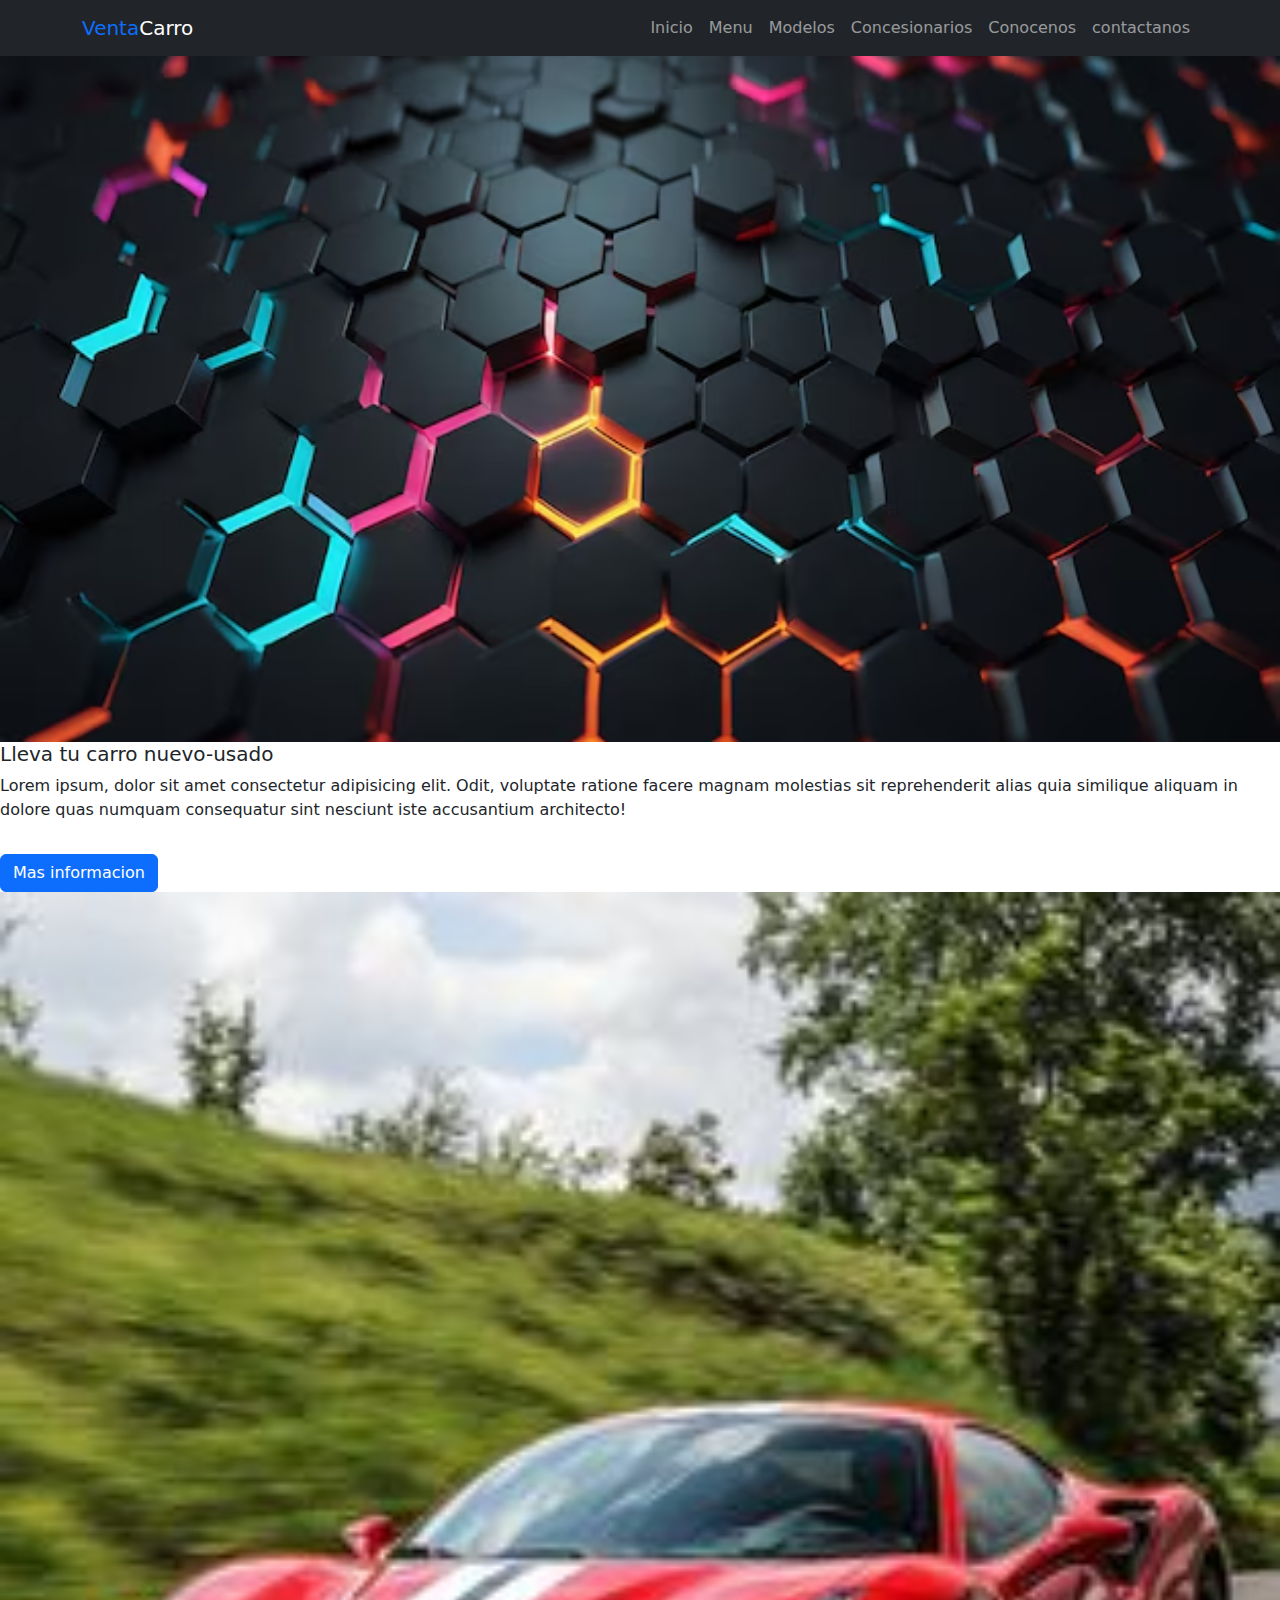
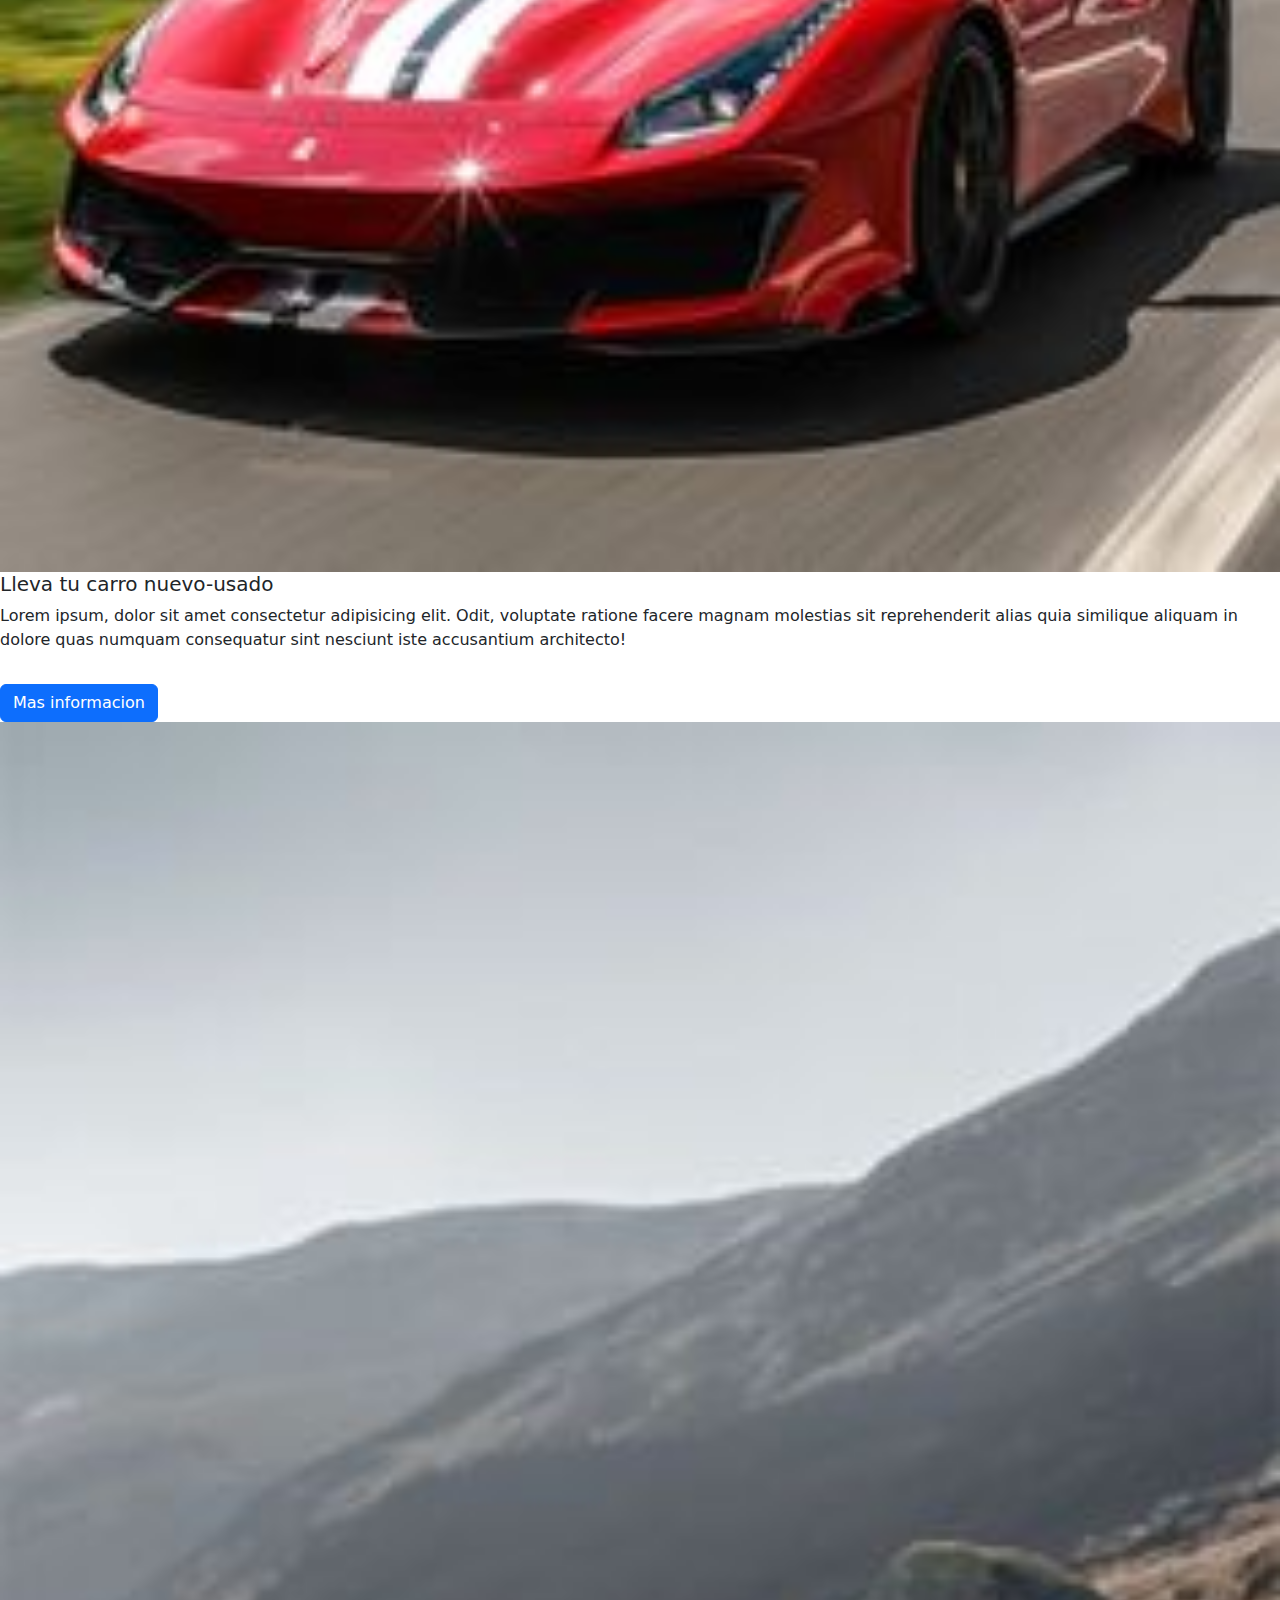
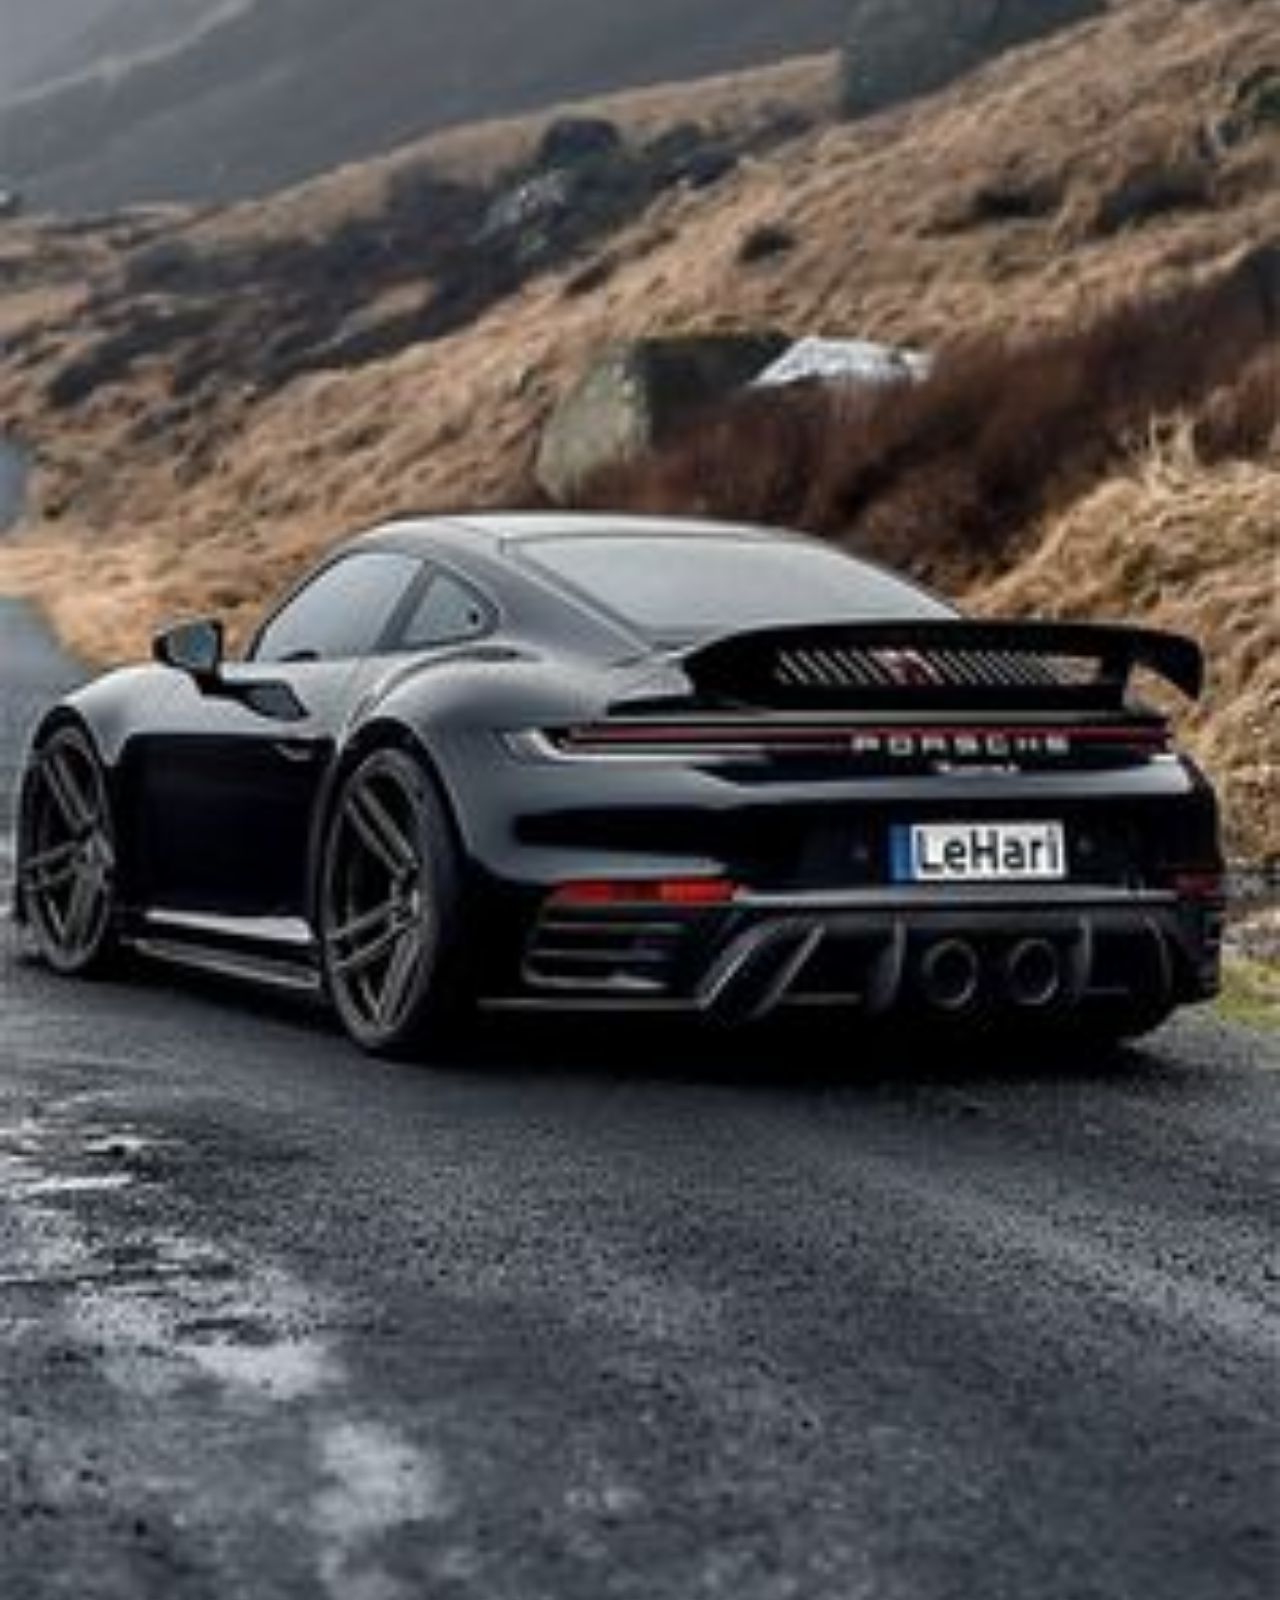
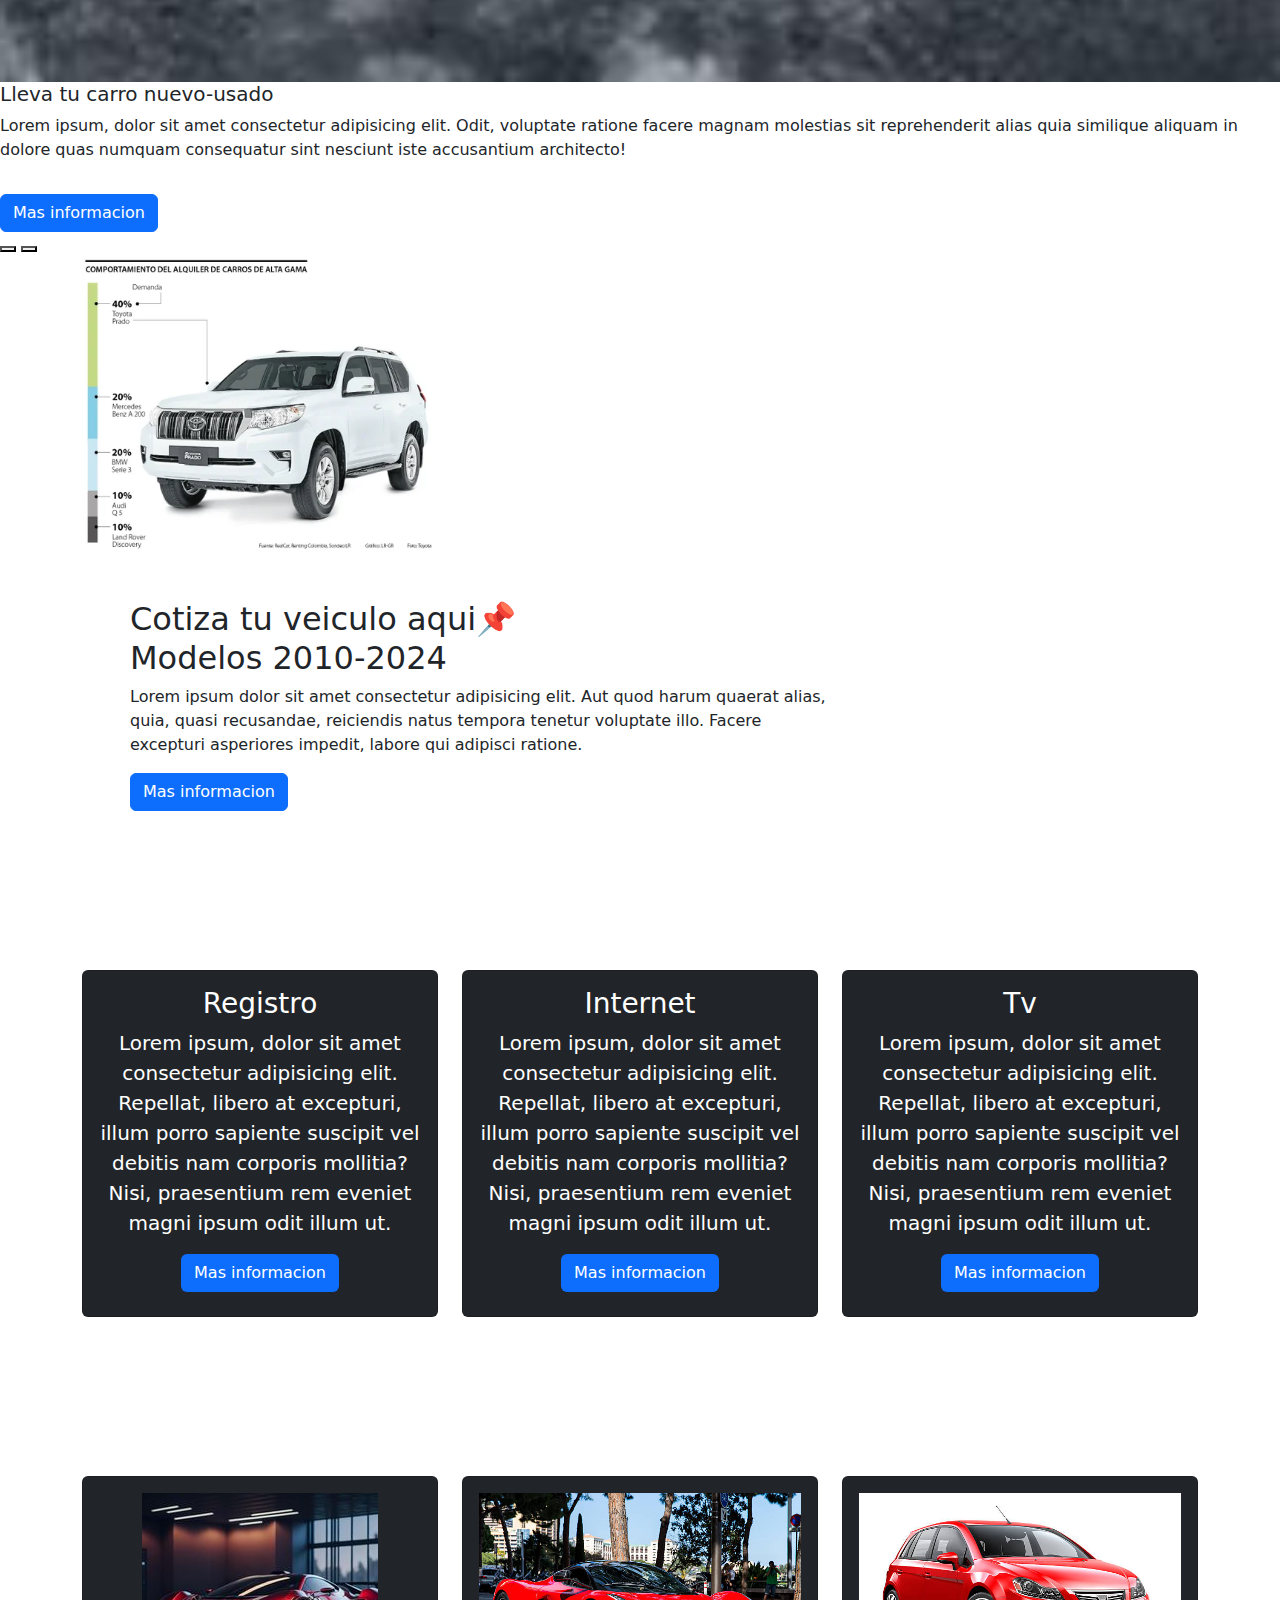
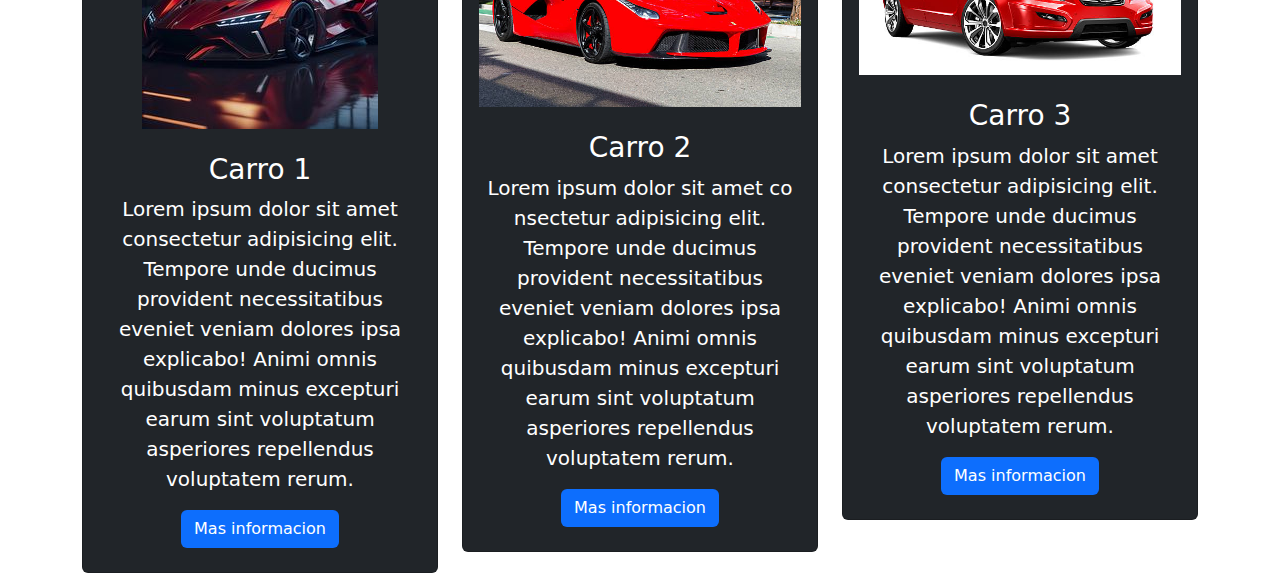
==== index.html @ e77d9825 "first commit" ====
<!DOCTYPE html>
<html lang="en">

<head>
    <meta charset="UTF-8">
    <meta name="viewport" content="width=device-width, initial-scale=1.0">
    <title>Documento</title>
    <link href="https://cdn.jsdelivr.net/npm/bootstrap@5.3.3/dist/css/bootstrap.min.css" rel="stylesheet"
        integrity="sha384-QWTKZyjpPEjISv5WaRU9OFeRpok6YctnYmDr5pNlyT2bRjXh0JMhjY6hW+ALEwIH" crossorigin="anonymous">
    <link rel="stylesheet" href="style.css">
</head>

<body>
    <nav class="navbar navbar-expand-lg navbar-dark bg-dark fixed-top ">

        <div class="container"> <!-- la navegacio -->

            <a href="#" class="navbar-brand"> <span class="text-primary">Venta</span>Carro</a>
            <button class="navbar-toggler" type="button" data-bs-toggle="collapse" data-bs-target="#navbarS"
                aria-controls="navbarS" aria-expanded="false" aria-label="Toggle navigation">
                <span class="navbar-toggler-icon"></span>
            </button> <!-- es todo esto se hizo el boton, especificamente en la etiqueta <a></a> -->

            <div class="collapse navbar-collapse" id="navbarS">
                <!-- este div contiene las listas y los enlaces de la navegacion -->
                <ul class="navbar-nav ms-auto mb-2 mb-lg-0">
                    <li class="nav-item">
                        <a href="#" class="nav-link">Inicio</a>
                    </li>
                    <li class="nav-item">
                        <a href="#" class="nav-link">Menu</a>
                    </li>
                    <li class="nav-item">
                        <a href="#" class="nav-link">Modelos</a>
                    </li>
                    <li class="nav-item">
                        <a href="#" class="nav-link">Concesionarios</a>
                    </li>
                    <li class="nav-item">
                        <a href="#" class="nav-link">Conocenos</a>
                    <li class="nav-item">
                        <a href="#" class="nav-link">contactanos</a>
                    </li>
                    </li>
                </ul>

            </div>

        </div> <!-- la navegacio -->

    </nav>
    <div id="carruselE" class="carrusel slide" adta-bs-ride="carrusel">
        <!-- estos botones son los que aparecen para cambiarme de pagina-->
        <div class="carrusel-indicators"> <!-- este div contiene todo el carrusel -->
            <button type="button" data-bs-target="#carruselE" data-bs-slide-to="0" class="active" aria-current="true"
                aria-label="Slide-1"></button>
            <button type="button" data-bs-target="#carruselE" data-bs-slide-to="1" aria-current="true"
                aria-label="Slide-2"></button>
            <button type="button" data-bs-target="#carruselE" data-bs-slide-to="2" aria-current="true"
                aria-label="Slide-3"></button>
        </div>

        <div class="carrusel-inner">
            <!-- todo lo que esta dentro de este div me mustra lo las imagenes que tengo junto con el texto de rellero y el boton mas informacion-->

            <div class="carrusel-item active"> <!-- los siguientes 3 div son los que contienen las imagenes -->
                <img src="img/img3/fon.avif" class="d-block w-100" alt="">
                <div class="carrusel-caption">
                    <h5>Lleva tu carro nuevo-usado</h5>
                    <p>
                        Lorem ipsum, dolor sit amet consectetur adipisicing elit. Odit, voluptate ratione facere magnam
                        molestias sit reprehenderit alias quia similique aliquam in dolore quas numquam consequatur sint
                        nesciunt iste accusantium architecto! <!-- Texto de relleno -->
                    </p>
                    <a href="#" class="btn btn-primary mt-3">Mas informacion</a>

                </div>
            </div>

            <div class="carrusel-item ">
                <img src="img/carros/cr1/ft-2.jpg" class="d-block w-100" alt="">
                <div class="carrusel-caption">
                    <h5>Lleva tu carro nuevo-usado</h5>
                    <p>
                        Lorem ipsum, dolor sit amet consectetur adipisicing elit. Odit, voluptate ratione facere magnam
                        molestias sit reprehenderit alias quia similique aliquam in dolore quas numquam consequatur sint
                        nesciunt iste accusantium architecto! <!-- Texto de relleno -->
                    </p>
                    <a href="#" class="btn btn-primary mt-3">Mas informacion</a>

                </div>
            </div>

            <div class="carrusel-item ">
                <img src="img/carros/cr1/ft-3.jpg" class="d-block w-100" alt="">
                <div class="carrusel-caption">
                    <h5>Lleva tu carro nuevo-usado</h5>
                    <p>
                        Lorem ipsum, dolor sit amet consectetur adipisicing elit. Odit, voluptate ratione facere magnam
                        molestias sit reprehenderit alias quia similique aliquam in dolore quas numquam consequatur sint
                        nesciunt iste accusantium architecto! <!-- Texto de relleno -->
                    </p>
                    <a href="#" class="btn btn-primary mt-3">Mas informacion</a>

                </div>
            </div>


        </div>

        <!-- estos botones son las flechas -->
        <button class="carrusel-control-prev" type="button" data-bs-target="#carruselE" data-bs-slide="prev">
            <span class="carrusel-control-prev-icon" aria-hidden="true"></span>
            <span class="visually-hidden">Previous</span>
        </button>
        <button class="carrusel-control-next" type="button" data-bs-target="#carruselE" data-bs-slide="next">
            <span class="carrusel-control-next-icon" aria-hidden="true"></span>
            <span class="visually-hidden">Next</span>
        </button>

    </div>

    <section class="about section-padding">
        <div class="container">
            <div class="row">
                <div class="col-lg-4 col-md-12 col-12">
                    <div class="about-img">
                        <img src="img/img/ocio_carros_p26y27_web_1080x900.webp" class="img-fluid" alt="">
                    </div>

                </div>
            </div>
            <div class="col-lg-8 col-md-12 col-12 ps-lg-5 mt-md-5">
                <div class="about-text text-wite">
                    <h2> Cotiza tu veiculo aqui📌 <br> Modelos 2010-2024 </h2>
                    <p>Lorem ipsum dolor sit amet consectetur adipisicing elit. Aut quod harum quaerat alias, quia,
                        quasi recusandae, reiciendis natus tempora tenetur voluptate illo. Facere excepturi
                        asperiores impedit, labore qui adipisci ratione.
                    </p>
                    <a href=" #" class="btn btn-primary"> Mas informacion </a>
                </div>
            </div>
        </div>
        </div>

    </section>

    <section class="services section-padding"> <!--todo de aqui hacia abajo es la seccion de los servicios -->
        <div class="container">

            <div class="row">
                <div class="col-md-12">
                    <div class="section-header text-center text-white pb-5">
                        <h2>Nuestros servicios</h2>
                        <p>
                            Lorem ipsum dolor sit amet consectetur adipisicing elit. Natus est eum voluptates culpa
                            delectus a quis laborum minima cumque, <br>iste eaque nihil quibusdam possimus repellat
                            sapiente
                            amet eos aliquam architecto?
                        </p>

                    </div>

                </div>

            </div>
            <div class="row">
                <div class="col-12 col-md-12 col-lg-4">
                    <div class="card text-white text-center bg-dark pb-2">
                        <div class="card-body">
                            <i class="bi bi-Laptop"></i>
                            <h3 class="card-title">Registro</h3>
                            <p class="lead">
                                Lorem ipsum, dolor sit amet consectetur adipisicing elit. Repellat, libero at excepturi,
                                illum porro sapiente suscipit vel debitis nam corporis mollitia? Nisi, praesentium rem
                                eveniet magni ipsum odit illum ut.
                            </p>
                            <button class="btn bg-primary text-white">Mas informacion</button>
                        </div>
                    </div>
                </div>
                <div class="col-12 col-md-12 col-lg-4">
                    <div class="card text-white text-center bg-dark pb-2">
                        <div class="card-body">
                            <i class="bi bi-Wifi"></i>
                            <h3 class="card-title">Internet</h3>
                            <p class="lead">
                                Lorem ipsum, dolor sit amet consectetur adipisicing elit. Repellat, libero at excepturi,
                                illum porro sapiente suscipit vel debitis nam corporis mollitia? Nisi, praesentium rem
                                eveniet magni ipsum odit illum ut.
                            </p>
                            <button class="btn bg-primary text-white">Mas informacion</button>
                        </div>
                    </div>
                </div>
                <div class="col-12 col-md-12 col-lg-4">
                    <div class="card text-white text-center bg-dark pb-2">
                        <div class="card-body">
                            <i class="bi bi-Tv"></i>
                            <h3 class="card-title">Tv</h3>
                            <p class="lead">
                                Lorem ipsum, dolor sit amet consectetur adipisicing elit. Repellat, libero at excepturi,
                                illum porro sapiente suscipit vel debitis nam corporis mollitia? Nisi, praesentium rem
                                eveniet magni ipsum odit illum ut.
                            </p>
                            <button class="btn bg-primary text-white">Mas informacion</button>
                        </div>
                    </div>
                </div>
            </div>
        </div>
    </section> <!--hasta aqui llega la seccion de los servicios -->


    <section class="portfolio section-padding">

        <div class="container">
            <div class="row">
                <div class="col-md-12">
                    <div class="section-header text-center text-white pb-5">
                        <h2>Carros</h2>
                        <p> Lorem ipsum, dolor sit amet consectetur adipisicing elit. <br> Repellat, libero at excepturi
                        </p>
                    </div>

                </div>
            </div>
            <div class="row">
                <div class="col-12 col-md-12 col-lg-4">
                    <div class="card text-light text-center bg-dark pb-2">
                        <div class="card-body text-white">
                            <div class="img-aria mb-4">
                                <img src="img/carros/cr1/ft-5.jpg" class="img-fluid" alt="">
                            </div>
                            <h3>Carro 1</h3>
                            <p class="lead">
                                Lorem ipsum dolor sit amet consectetur adipisicing elit. Tempore unde ducimus provident
                                necessitatibus eveniet veniam dolores ipsa explicabo! Animi omnis quibusdam minus
                                excepturi earum sint voluptatum asperiores repellendus voluptatem rerum.
                            </p>
                            <button class="btn bg-primary text-white">Mas informacion</button>
                        </div>
                    </div>
                </div>
                <div class="col-12 col-md-12 col-lg-4">
                    <div class="card text-light text-center bg-dark pb-2">
                        <div class="card-body text-white">
                            <div class="img-aria mb-4">
                                <img src="img/carros/cr1/ft-7.jpg" class="img-fluid" alt="">
                            </div>
                            <h3>Carro 2</h3>
                            <p class="lead">
                                Lorem ipsum dolor sit amet co nsectetur adipisicing elit. Tempore unde ducimus provident
                                necessitatibus eveniet veniam dolores ipsa explicabo! Animi omnis quibusdam minus
                                excepturi earum sint voluptatum asperiores repellendus voluptatem rerum.
                            </p>
                            <button class="btn bg-primary text-white">Mas informacion</button>
                        </div>
                    </div>
                </div>
                <div class="col-12 col-md-12 col-lg-4">
                    <div class="card text-light text-center bg-dark pb-2">
                        <div class="card-body text-white">
                            <div class="img-aria mb-4">
                                <img src="img/carros/cr1/ft-6.jpg" class="img-fluid" alt="">
                            </div>
                            <h3>Carro 3</h3>
                            <p class="lead">
                                Lorem ipsum dolor sit amet consectetur adipisicing elit. Tempore unde ducimus provident
                                necessitatibus eveniet veniam dolores ipsa explicabo! Animi omnis quibusdam minus
                                excepturi earum sint voluptatum asperiores repellendus voluptatem rerum.
                            </p>
                            <button class="btn bg-primary text-white">Mas informacion</button>
                        </div>
                    </div>
                </div>
            </div>
        </div>
    </section>

    <script src="https://cdn.jsdelivr.net/npm/bootstrap@5.3.3/dist/js/bootstrap.bundle.min.js"
        integrity="sha384-YvpcrYf0tY3lHB60NNkmXc5s9fDVZLESaAA55NDzOxhy9GkcIdslK1eN7N6jIeHz"
        crossorigin="anonymous"></script>


</body>

</html>
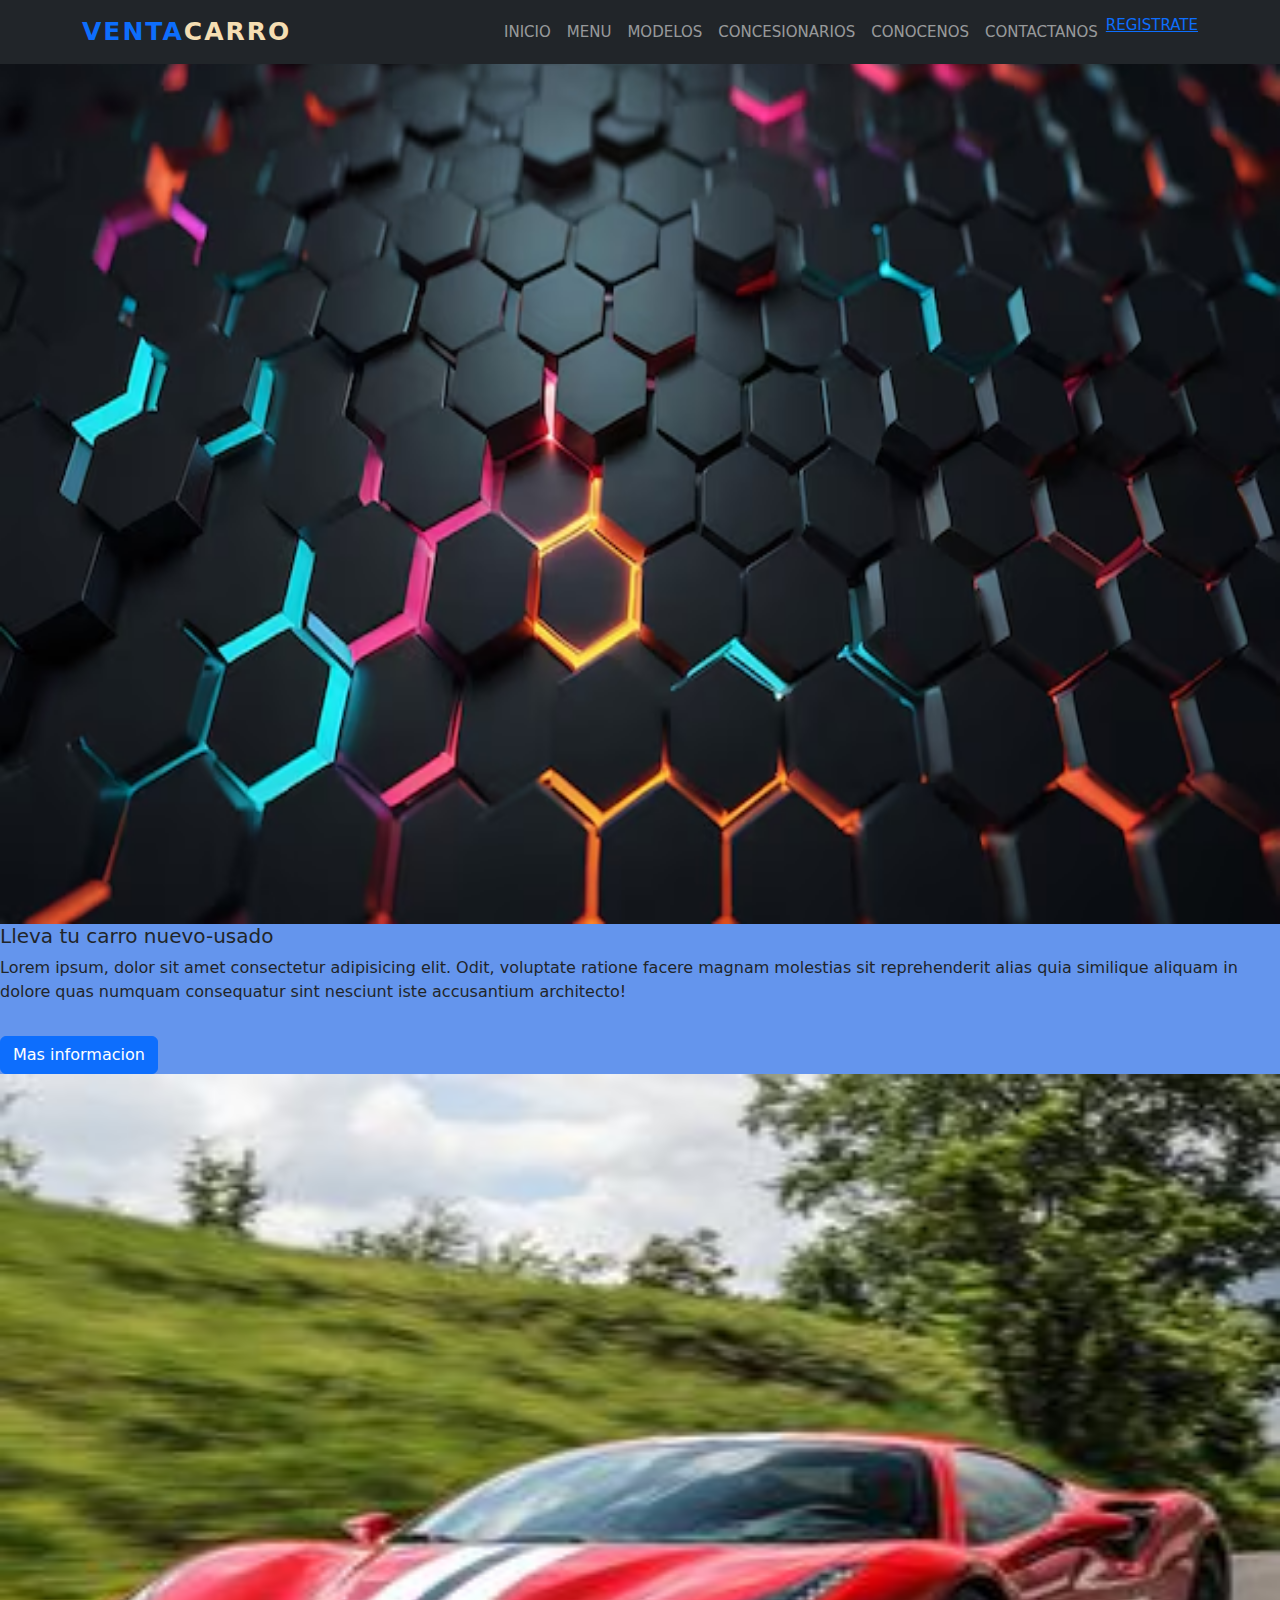
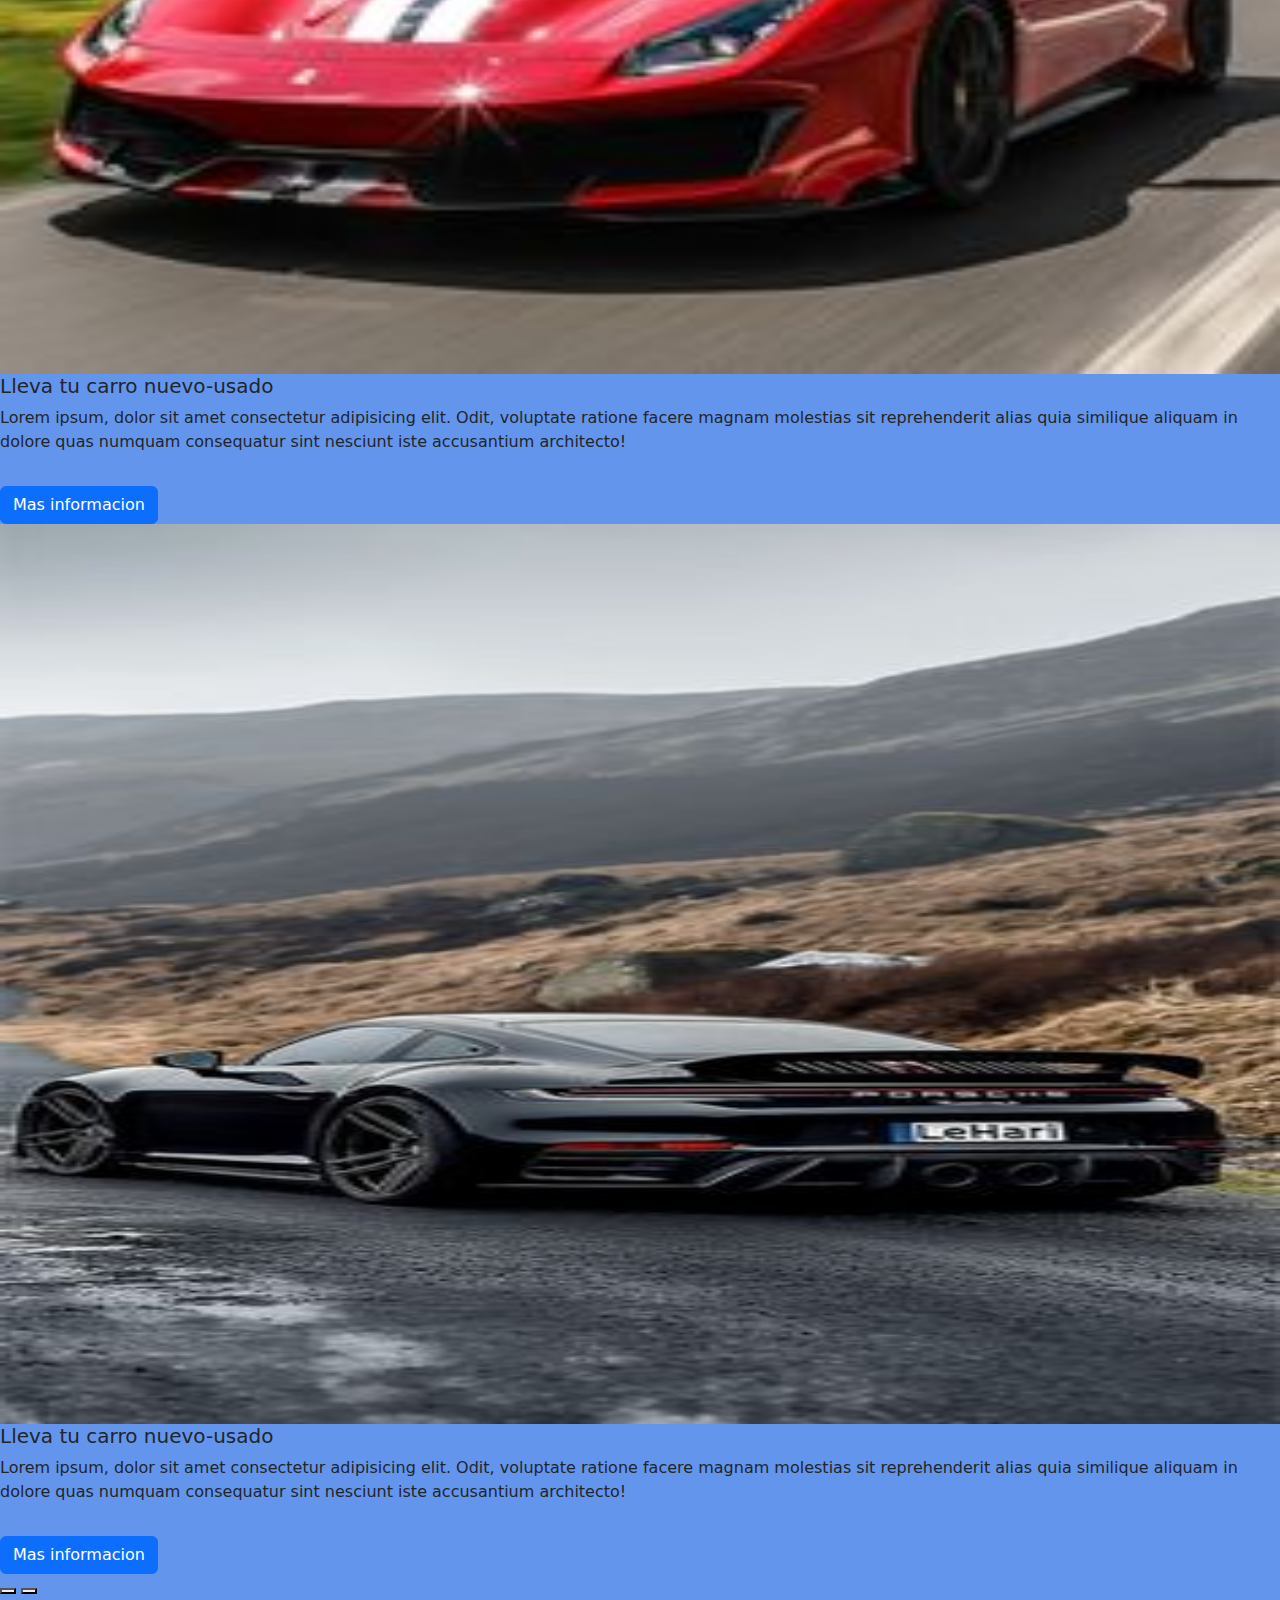
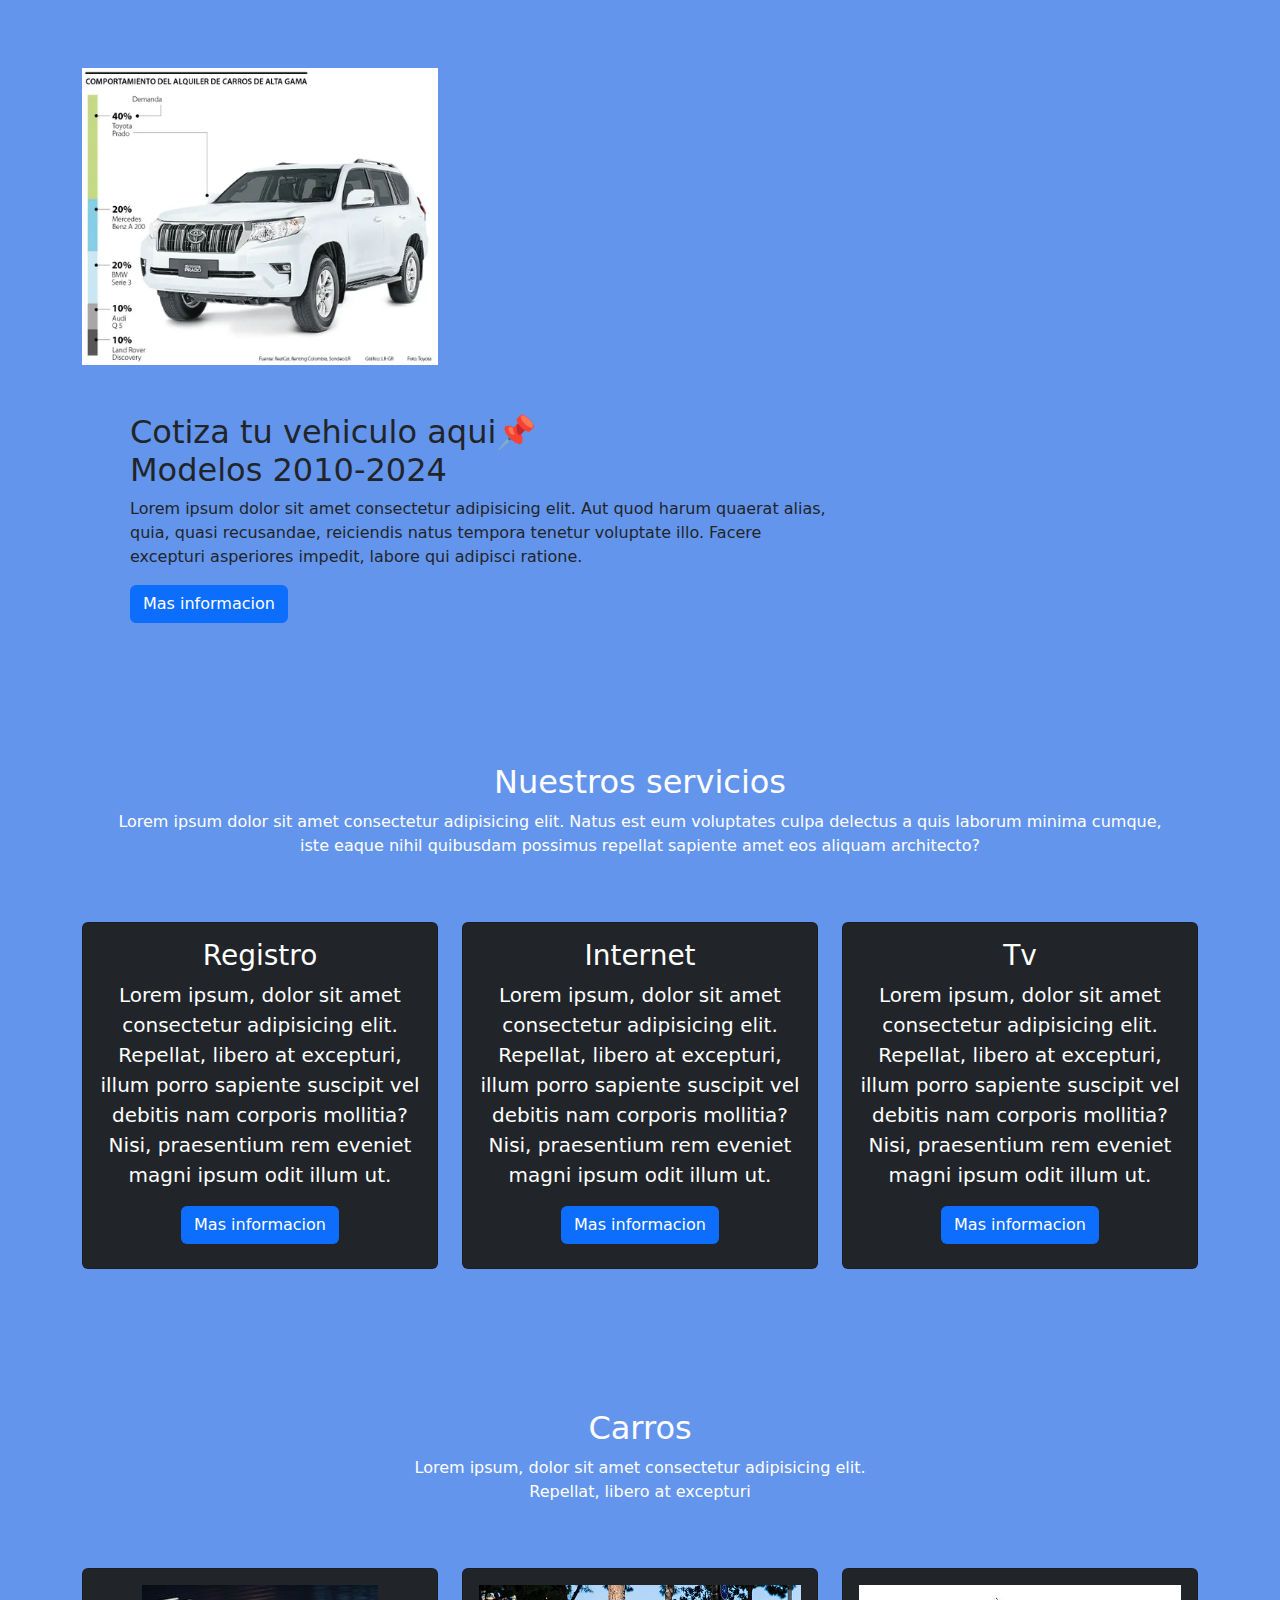
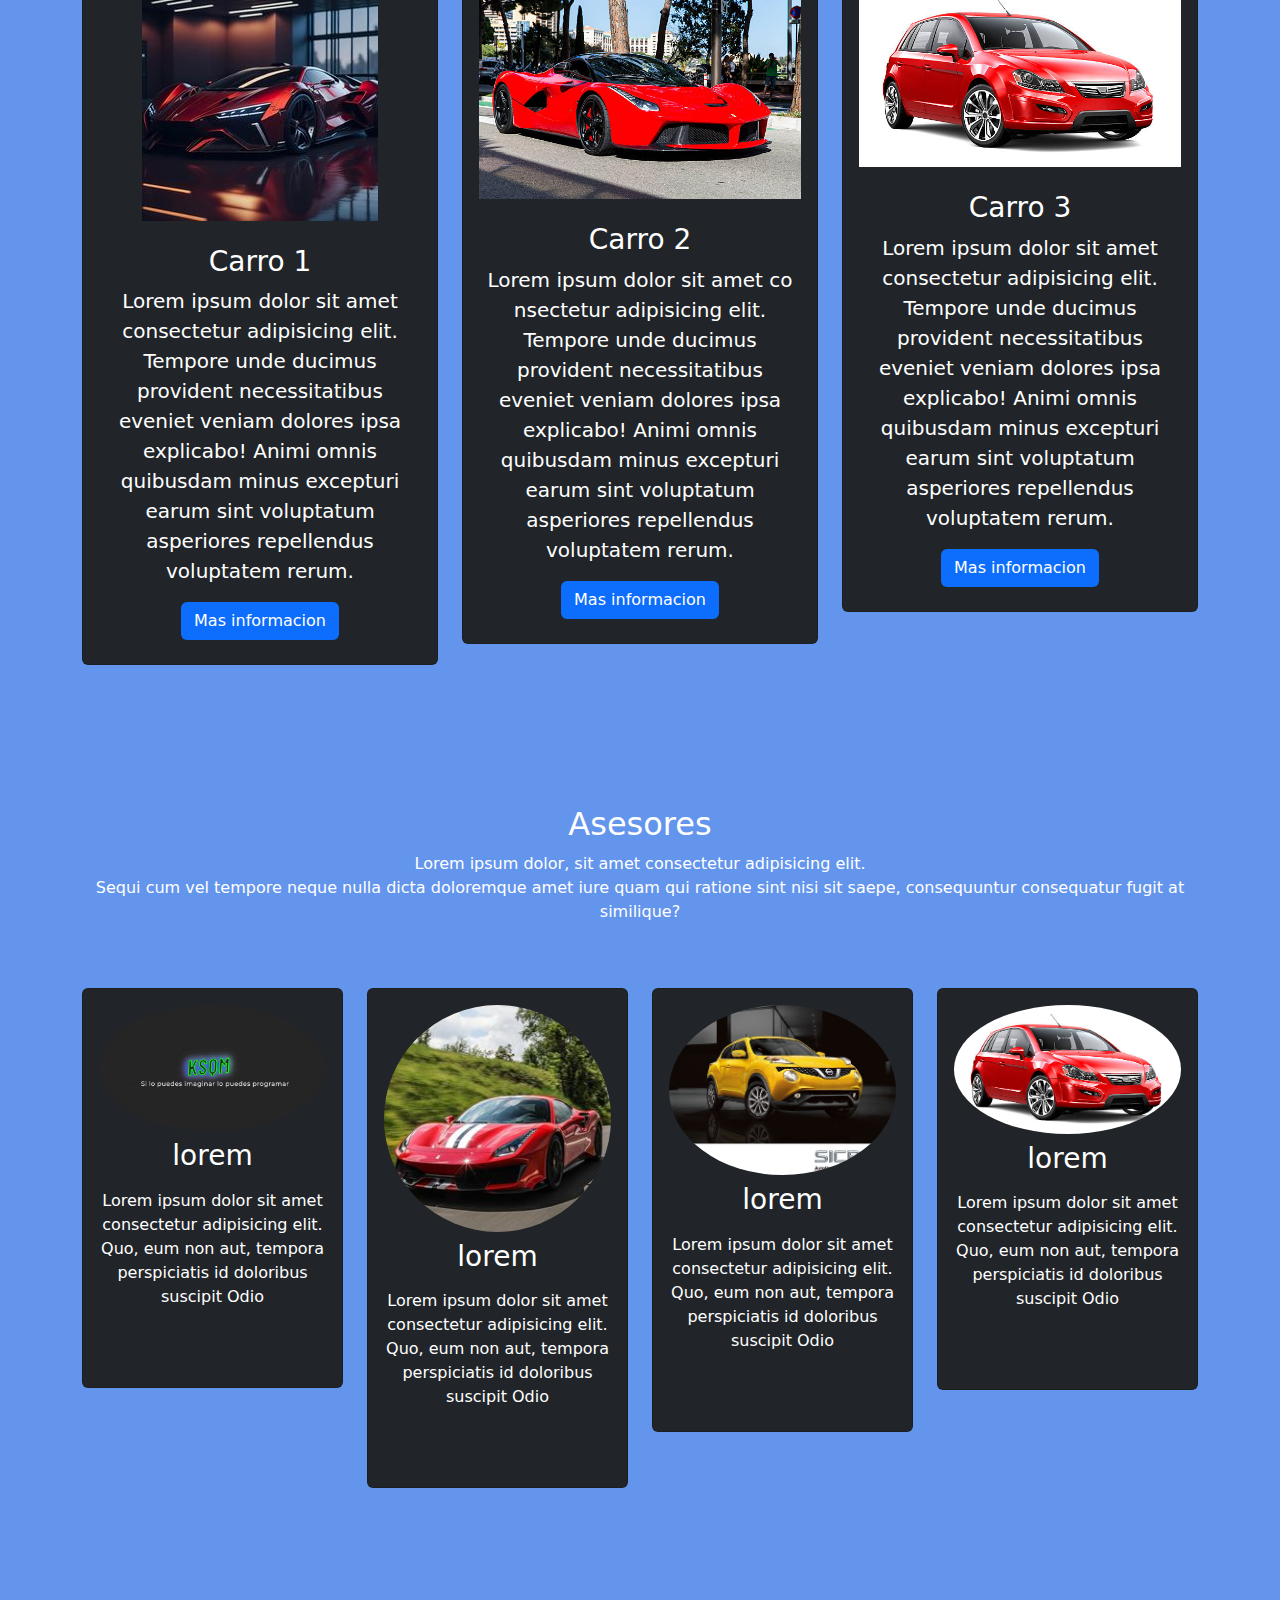
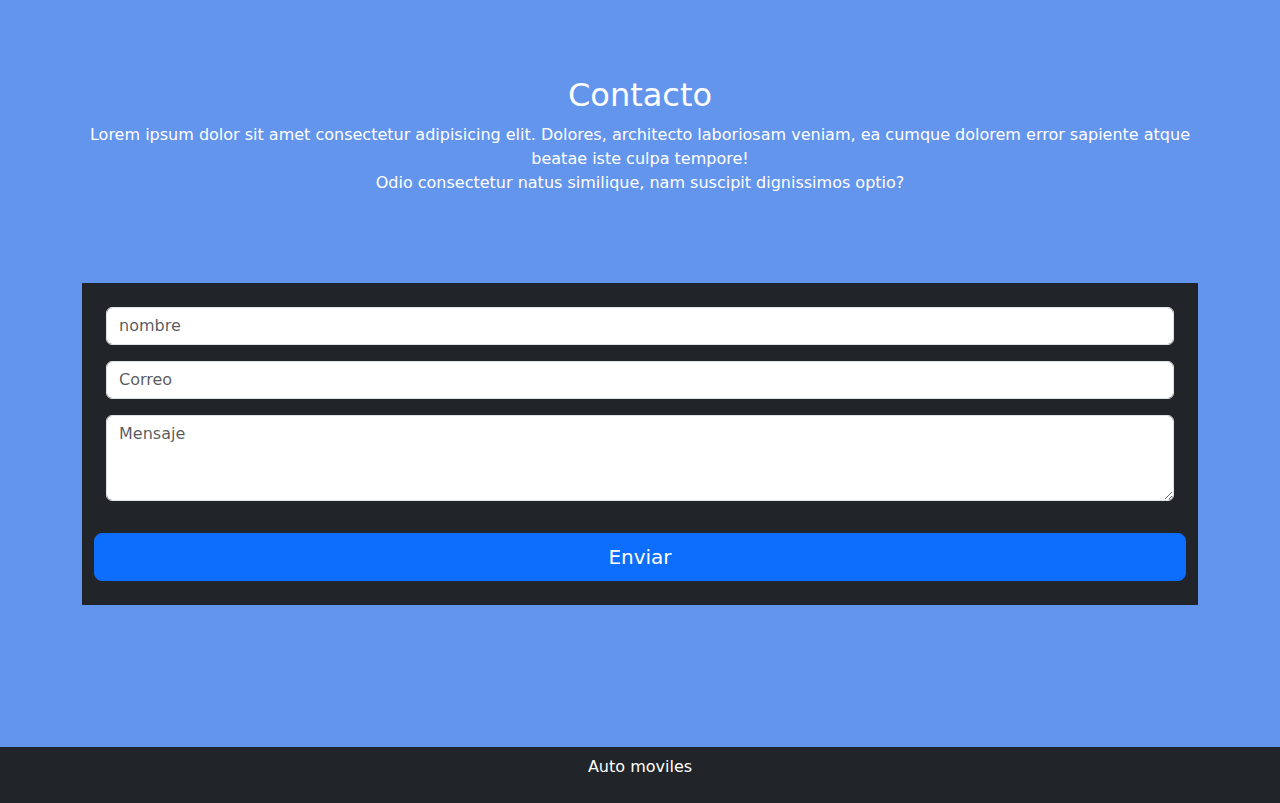
==== commit c97084b9: "realice cambios al proyecto" ====
--- a/index.html
+++ b/index.html
@@ -11,18 +11,18 @@
 </head>
 
 <body>
+    <!-- la navegacio -->
     <nav class="navbar navbar-expand-lg navbar-dark bg-dark fixed-top ">
-
-        <div class="container"> <!-- la navegacio -->
-
+        <div class="container">
             <a href="#" class="navbar-brand"> <span class="text-primary">Venta</span>Carro</a>
             <button class="navbar-toggler" type="button" data-bs-toggle="collapse" data-bs-target="#navbarS"
                 aria-controls="navbarS" aria-expanded="false" aria-label="Toggle navigation">
                 <span class="navbar-toggler-icon"></span>
             </button> <!-- es todo esto se hizo el boton, especificamente en la etiqueta <a></a> -->
 
+            
+            <!-- este div contiene las listas y los enlaces de la navegacion -->
             <div class="collapse navbar-collapse" id="navbarS">
-                <!-- este div contiene las listas y los enlaces de la navegacion -->
                 <ul class="navbar-nav ms-auto mb-2 mb-lg-0">
                     <li class="nav-item">
                         <a href="#" class="nav-link">Inicio</a>
@@ -40,15 +40,15 @@
                         <a href="#" class="nav-link">Conocenos</a>
                     <li class="nav-item">
                         <a href="#" class="nav-link">contactanos</a>
+                    <li><a href="registrate.html">Registrate</a></li>
                     </li>
                     </li>
                 </ul>
-
-            </div>
-
-        </div> <!-- la navegacio -->
-
-    </nav>
+            </div>
+        </div>
+
+
+    </nav><!-- la navegacio -->
     <div id="carruselE" class="carrusel slide" adta-bs-ride="carrusel">
         <!-- estos botones son los que aparecen para cambiarme de pagina-->
         <div class="carrusel-indicators"> <!-- este div contiene todo el carrusel -->
@@ -60,6 +60,7 @@
                 aria-label="Slide-3"></button>
         </div>
 
+       
         <div class="carrusel-inner">
             <!-- todo lo que esta dentro de este div me mustra lo las imagenes que tengo junto con el texto de rellero y el boton mas informacion-->
 
@@ -73,7 +74,6 @@
                         nesciunt iste accusantium architecto! <!-- Texto de relleno -->
                     </p>
                     <a href="#" class="btn btn-primary mt-3">Mas informacion</a>
-
                 </div>
             </div>
 
@@ -87,7 +87,6 @@
                         nesciunt iste accusantium architecto! <!-- Texto de relleno -->
                     </p>
                     <a href="#" class="btn btn-primary mt-3">Mas informacion</a>
-
                 </div>
             </div>
 
@@ -101,11 +100,8 @@
                         nesciunt iste accusantium architecto! <!-- Texto de relleno -->
                     </p>
                     <a href="#" class="btn btn-primary mt-3">Mas informacion</a>
-
-                </div>
-            </div>
-
-
+                </div>
+            </div>
         </div>
 
         <!-- estos botones son las flechas -->
@@ -127,12 +123,11 @@
                     <div class="about-img">
                         <img src="img/img/ocio_carros_p26y27_web_1080x900.webp" class="img-fluid" alt="">
                     </div>
-
                 </div>
             </div>
             <div class="col-lg-8 col-md-12 col-12 ps-lg-5 mt-md-5">
                 <div class="about-text text-wite">
-                    <h2> Cotiza tu veiculo aqui📌 <br> Modelos 2010-2024 </h2>
+                    <h2> Cotiza tu vehiculo aqui📌 <br> Modelos 2010-2024 </h2>
                     <p>Lorem ipsum dolor sit amet consectetur adipisicing elit. Aut quod harum quaerat alias, quia,
                         quasi recusandae, reiciendis natus tempora tenetur voluptate illo. Facere excepturi
                         asperiores impedit, labore qui adipisci ratione.
@@ -222,7 +217,6 @@
                         <p> Lorem ipsum, dolor sit amet consectetur adipisicing elit. <br> Repellat, libero at excepturi
                         </p>
                     </div>
-
                 </div>
             </div>
             <div class="row">
@@ -277,6 +271,158 @@
             </div>
         </div>
     </section>
+    <!-- la parte del asesor -->
+    <section class="team section-padding">
+
+        <div class="container">
+            <div class="row">
+                <div class="col-md-12">
+                    <div class="section-header text-center text-white pb-5">
+                        <h2>Asesores</h2>
+                        <p>
+                            Lorem ipsum dolor, sit amet consectetur adipisicing elit. <br>Sequi cum vel tempore neque
+                            nulla dicta doloremque amet iure quam qui ratione sint nisi sit saepe, consequuntur
+                            consequatur fugit at similique?
+                        </p>
+                    </div>
+                </div>
+            </div>
+            
+            <div class="row">
+
+                <div class="col-12 col-md-6 col-lg-3">
+                    <div class="card text-center bg-dark">
+                        <div class="card-body text-white">
+                            <img src="img/image.png" class="img-fluid rounded-circle" alt="">
+                            <h3 class="card-title py-2">lorem</h3>
+                            <p class="card-text">
+                                Lorem ipsum dolor sit amet consectetur adipisicing elit. Quo, eum non aut, tempora
+                                perspiciatis id doloribus suscipit Odio
+                            </p>
+                            <p class="socials">
+                                <i class="bi bi-whatsApp text-white mx-1"></i>
+                                <i class="bi bi-facebook text-white mx-1"></i>
+                                <i class="bi bi-instagram text-white mx-1"></i>
+                                <i class="bi bi-twitter text-white mx-1"></i>
+                            </p>
+                        </div>
+                    </div>
+                </div>
+                <div class="col-12 col-md-6 col-lg-3">
+                    <div class="card text-center bg-dark">
+                        <div class="card-body text-white">
+                            <img src="img/carros/cr1/ft-2.jpg" class="img-fluid rounded-circle" alt="">
+                            <h3 class="card-title py-2">lorem</h3>
+                            <p class="card-text">
+                                Lorem ipsum dolor sit amet consectetur adipisicing elit. Quo, eum non aut, tempora
+                                perspiciatis id doloribus suscipit Odio
+                            </p>
+                            <p class="socials">
+                                <i class="bi bi-whatsApp text-white mx-1"></i>
+                                <i class="bi bi-facebook text-white mx-1"></i>
+                                <i class="bi bi-instagram text-white mx-1"></i>
+                                <i class="bi bi-twitter text-white mx-1"></i>
+                            </p>
+                        </div>
+                    </div>
+                </div>
+                <div class="col-12 col-md-6 col-lg-3">
+                    <div class="card text-center bg-dark">
+                        <div class="card-body text-white">
+                            <img src="img/carros/cr1/ft-4.jpg" class="img-fluid rounded-circle" alt="">
+                            <h3 class="card-title py-2">lorem</h3>
+                            <p class="card-text">
+                                Lorem ipsum dolor sit amet consectetur adipisicing elit. Quo, eum non aut, tempora
+                                perspiciatis id doloribus suscipit Odio
+                            </p>
+                            <p class="socials">
+                                <i class="bi bi-whatsApp text-white mx-1"></i>
+                                <i class="bi bi-facebook text-white mx-1"></i>
+                                <i class="bi bi-instagram text-white mx-1"></i>
+                                <i class="bi bi-twitter text-white mx-1"></i>
+                            </p>
+                        </div>
+                    </div>
+                </div>
+                <div class="col-12 col-md-6 col-lg-3">
+                    <div class="card text-center bg-dark">
+                        <div class="card-body text-white">
+                            <img src="img/carros/cr1/ft-6.jpg" class="img-fluid rounded-circle" alt="">
+                            <h3 class="card-title py-2">lorem</h3>
+                            <p class="card-text">
+                                Lorem ipsum dolor sit amet consectetur adipisicing elit. Quo, eum non aut, tempora
+                                perspiciatis id doloribus suscipit Odio
+                            </p>
+                            <p class="socials">
+                                <!-- <img src="img/icono de what/Ic.what.png" alt="class="bi bi-whatsApp text-white mx-1"></i> -->
+                                <i class="bi bi-whatsApp text-white mx-1"></i>
+                                <i class="bi bi-whatsApp text-white mx-1"></i>
+                                <i class="bi bi-facebook text-white mx-1"></i>
+                                <i class="bi bi-instagram text-white mx-1"></i>
+                                <i class="bi bi-twitter text-white mx-1"></i>
+                            </p>
+                        </div>
+                    </div>
+                </div>
+            </div>
+        </div>
+    </section><!-- la parte del asesor -->
+
+    <section class="contact section-padding">
+        <div class="container mt-5 mb-5">
+            <div class="row">
+                <div class="col-md-12">
+                    <div class="section-header text-center text-white pb-5">
+                        <h2>Contacto</h2>
+                        <p>
+                            Lorem ipsum dolor sit amet consectetur adipisicing elit. Dolores, architecto laboriosam
+                            veniam, ea cumque dolorem error sapiente atque beatae iste culpa tempore! <br> Odio
+                            consectetur
+                            natus similique, nam suscipit dignissimos optio?
+                        </p>
+                    </div>
+                </div>
+            </div>
+
+            <!-- este es el formulario -->
+            <div class="row m-0">
+                <div class="col-md-12 p-0 pt-4 pb-4">
+                    <form action="#" class="bg-dark p-4 m-auto">
+                        <div class="row">
+                            <div class="col-12">
+                                <div class="mb-3">
+                                    <input type="text" class="form-control" placeholder="nombre">
+                                </div>
+                            </div>
+                            <div class="col-12">
+                                <div class="mb-3">
+                                    <input type="email" class="form-control" placeholder="Correo">
+                                </div>
+                            </div>
+                            <div class="col-12">
+                                <div class="mb-3">
+                                    <textarea class="form-control" placeholder="Mensaje" rows="3"></textarea>
+                                </div>
+                            </div>
+                            <!-- <button class="btn btn-primary btn-lg btn-block mt-3">Enviar</button> -->
+                            <button class="btn btn-primary btn-lg btn-block mt-3">Enviar</button>
+                        </div>
+                    </form>
+                </div>
+            </div>
+        </div>
+        <!-- este es el formulario -->
+    </section>
+    
+    <footer class="bg-dark p-2 text-center">
+        <div class="container">
+            <p class="text-white">Auto moviles</p>
+
+
+        </div>
+
+
+    </footer>
 
     <script src="https://cdn.jsdelivr.net/npm/bootstrap@5.3.3/dist/js/bootstrap.bundle.min.js"
         integrity="sha384-YvpcrYf0tY3lHB60NNkmXc5s9fDVZLESaAA55NDzOxhy9GkcIdslK1eN7N6jIeHz"
--- a/style.css
+++ b/style.css
@@ -0,0 +1,119 @@
+*´{
+    font-family: Arial, Helvetica, sans-serif;
+}
+
+body{
+    background: cornflowerblue;
+}
+
+.section-padding{
+    padding: 70px 0;
+}
+
+.carousel-item{
+    height: 80vh;
+    min-height: 300px;
+}
+
+.carousel-caption{
+    bottom: 200px;
+    z-index: 2;
+}
+
+.carousel-caption h5{
+    font-size: 45px;
+    text-transform: uppercase;
+    letter-spacing: 2px;
+    margin-top: 25px;
+}
+
+.carousel-caption p{
+    width: 60;
+    margin: auto;
+    font-size: 18px;
+    line-height: 1.9;
+}       
+
+.carousel-inner::before{
+    content:" ";
+    position: absolute;
+    width: 100%;
+    height: 100%;
+    top: 0;
+    left: 0;
+    background-color: black;
+    z-index: 1;
+}
+
+.navbar-nav a{
+    font-size: 15px;
+    text-transform: uppercase;
+    font-weight: 500;
+}
+
+.navbar-dark .navbar-brand{
+    color: wheat;
+    font-size: 25px;
+    text-transform: uppercase;
+    font-weight: bold;
+    letter-spacing: 2px;
+}
+
+.navbar-linght .navbar-brand:focus, .navbar-linght .navbar-brand:hover{
+    color: chartreuse;
+}
+
+.w-100{
+    height: 100vh;
+}
+
+.navbar-toggler {
+    padding: 1px 5px;
+    font-size: 18px;
+    line-height: 0.3;
+}
+
+.services .card-body i {
+
+    font-size: 50px;
+}
+
+.team .card-body i {
+    font-size: 20px;
+}
+
+@media(max-width: 767px) {
+    .navbar-nav{
+        text-align: center;
+    }
+    .carousel-item {
+        height: 70vh;
+    }
+    .w-100{
+        height: 70vh;
+    }
+    .carousel-caption {
+        bottom: 125px;
+    }
+    .carousel-caption h5{
+        font-size: 17pxs;
+    }
+    .carousel-caption a {
+        padding: 10px 15px;
+        font-size: 15px;
+    }
+    .carousel-caption p {
+        width: 100%;
+        line-height: 1.5;
+        font-size: 12px;
+    }
+    .about-text{
+        padding-top: 50px;
+    }
+    .card{
+        margin-bottom: 30px;
+    }
+    .section-padding{
+        padding: 50px 0;
+    }
+}